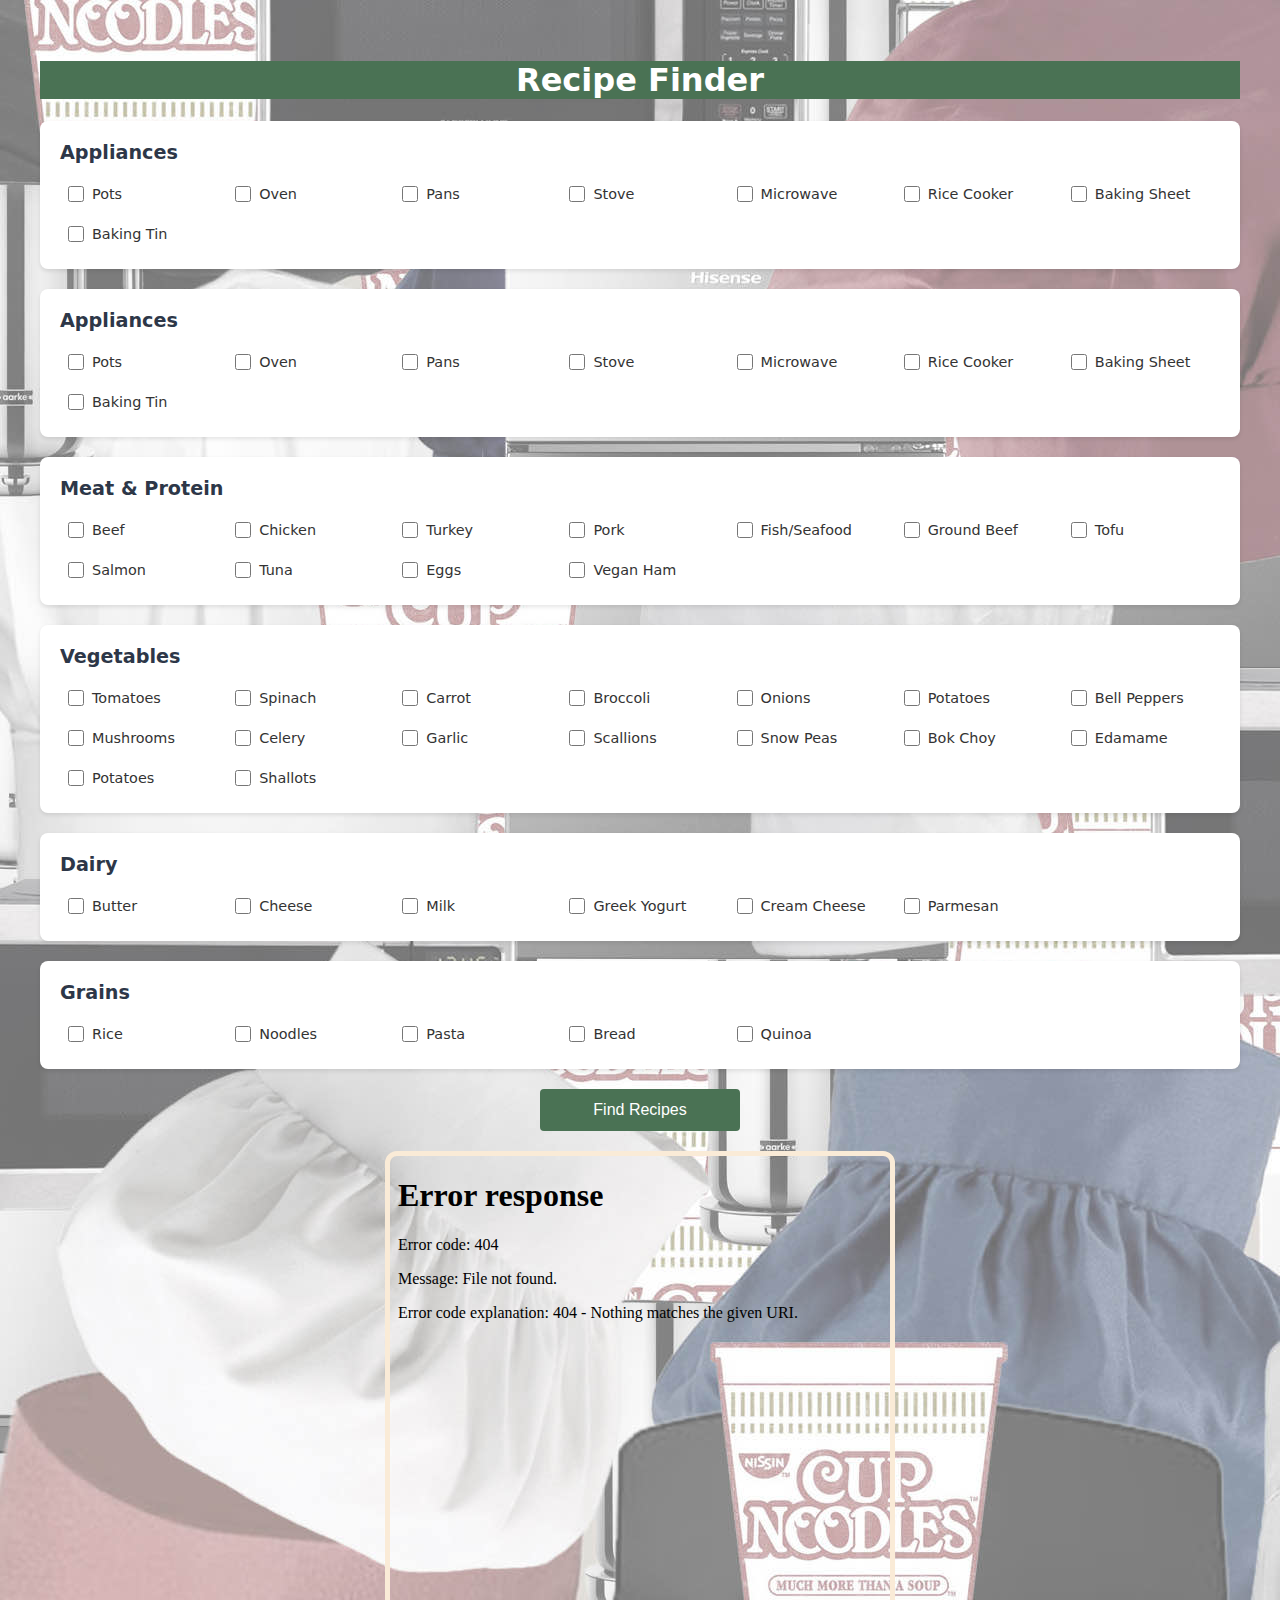
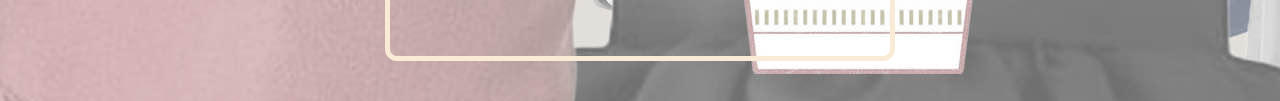
==== index.html @ d2e16034 "Update index.html" ====
<!--MAIN ROOT WEBPAGE to display on web.  -->

<!DOCTYPE html>
<html lang="en">
<head>
    <meta charset="UTF-8">
    <meta name="viewport" content="width=device-width, initial-scale=1.0">
    <title>Recipe Finder</title>
    <link rel="stylesheet" href="RecipeGenerator/css/look.css">
</head>
<body>
    <div class="container">

        <div id="site-name">
            <h1>Recipe Finder</h1>
        </div>

        <!-- Appliances Section -->
        <section class="section">
            <h2>Appliances</h2>
            <div class="checkbox-group">
                <label class="checkbox-label"><input type="checkbox" data-item="Pots"> Pots</label>
                <label class="checkbox-label"><input type="checkbox" data-item="Oven"> Oven</label>
                <label class="checkbox-label"><input type="checkbox" data-item="Pans"> Pans</label>
                <label class="checkbox-label"><input type="checkbox" data-item="Stove"> Stove</label>
                <label class="checkbox-label"><input type="checkbox" data-item="Microwave"> Microwave</label>
                <label class="checkbox-label"><input type="checkbox" data-item="Rice Cooker"> Rice Cooker</label>
                <label class="checkbox-label"><input type="checkbox" data-item="Baking Sheet"> Baking Sheet</label>
                <label class="checkbox-label"><input type="checkbox" data-item="Baking Tin"> Baking Tin</label>
            </div>
        </section>

        <!-- Meat & Protein Section -->
        <section class="section">
            <h2>Appliances</h2>
            <div class="checkbox-group">
                <label class="checkbox-label"><input type="checkbox" data-item="Pots"> Pots</label>
                <label class="checkbox-label"><input type="checkbox" data-item="Oven"> Oven</label>
                <label class="checkbox-label"><input type="checkbox" data-item="Pans"> Pans</label>
                <label class="checkbox-label"><input type="checkbox" data-item="Stove"> Stove</label>
                <label class="checkbox-label"><input type="checkbox" data-item="Microwave"> Microwave</label>
                <label class="checkbox-label"><input type="checkbox" data-item="Rice Cooker"> Rice Cooker</label>
                <label class="checkbox-label"><input type="checkbox" data-item="Baking Sheet"> Baking Sheet</label>
                <label class="checkbox-label"><input type="checkbox" data-item="Baking Tin"> Baking Tin</label>
            </div>
        </section>

        <!-- Meat & Protein Section -->
        <section class="section">
            <h2>Meat & Protein</h2>
            <div class="checkbox-group">
                <label class="checkbox-label"><input type="checkbox" data-item="Beef"> Beef</label>
                <label class="checkbox-label"><input type="checkbox" data-item="Chicken"> Chicken</label>
                <label class="checkbox-label"><input type="checkbox" data-item="Turkey"> Turkey</label>
                <label class="checkbox-label"><input type="checkbox" data-item="Pork"> Pork</label>
                <label class="checkbox-label"><input type="checkbox" data-item="Fish/Seafood"> Fish/Seafood</label>
                <label class="checkbox-label"><input type="checkbox" data-item="Ground Beef"> Ground Beef</label>
                <label class="checkbox-label"><input type="checkbox" data-item="Tofu"> Tofu</label>
                <label class="checkbox-label"><input type="checkbox" data-item="Salmon"> Salmon</label>
                <label class="checkbox-label"><input type="checkbox" data-item="Tuna"> Tuna</label>
                <label class="checkbox-label"><input type="checkbox" data-item="Eggs"> Eggs</label>
                <label class="checkbox-label"><input type="checkbox" data-item="Vegan Ham"> Vegan Ham</label>
                

            </div>
        </section>

        <!-- Vegetables Section -->
        <section class="section">
            <h2>Vegetables</h2>
            <div class="checkbox-group">
                <label class="checkbox-label"><input type="checkbox" data-item="Tomatoes"> Tomatoes</label>
                <label class="checkbox-label"><input type="checkbox" data-item="Spinach"> Spinach</label>
                <label class="checkbox-label"><input type="checkbox" data-item="Carrot"> Carrot</label>
                <label class="checkbox-label"><input type="checkbox" data-item="Broccoli"> Broccoli</label>
                <label class="checkbox-label"><input type="checkbox" data-item="Onions"> Onions</label>
                <label class="checkbox-label"><input type="checkbox" data-item="Potatoes"> Potatoes</label>
                <label class="checkbox-label"><input type="checkbox" data-item="Bell Peppers"> Bell Peppers</label>
                <label class="checkbox-label"><input type="checkbox" data-item="Mushrooms"> Mushrooms</label>
                <label class="checkbox-label"><input type="checkbox" data-item="Celery"> Celery</label>
                <label class="checkbox-label"><input type="checkbox" data-item="Garlic"> Garlic</label>
                <label class="checkbox-label"><input type="checkbox" data-item="Scallions"> Scallions</label>
                <label class="checkbox-label"><input type="checkbox" data-item="Snow Peas"> Snow Peas</label>
                <label class="checkbox-label"><input type="checkbox" data-item="Bok Choy"> Bok Choy</label>
                <label class="checkbox-label"><input type="checkbox" data-item="Edamame"> Edamame</label>
                <label class="checkbox-label"><input type="checkbox" data-item="Potatoes"> Potatoes</label>
                <label class="checkbox-label"><input type="checkbox" data-item="Shallots"> Shallots</label>
            </div>
        </section>

        <!-- Dairy Section -->
        <section class="section">
            <h2>Dairy</h2>
            <div class="checkbox-group">
                <label class="checkbox-label"><input type="checkbox" data-item="Butter"> Butter</label>
                <label class="checkbox-label"><input type="checkbox" data-item="Cheese"> Cheese</label>
                <label class="checkbox-label"><input type="checkbox" data-item="Milk"> Milk</label>
                <label class="checkbox-label"><input type="checkbox" data-item="Greek Yogurt"> Greek Yogurt</label>
                <label class="checkbox-label"><input type="checkbox" data-item="Cream Cheese"> Cream Cheese</label>
                <label class="checkbox-label"><input type="checkbox" data-item="Parmesan"> Parmesan</label>
            </div>
        </section>

        <!-- Grains Section -->
        <section class="section">
            <h2>Grains</h2>
            <div class="checkbox-group">
                <label class="checkbox-label"><input type="checkbox" data-item="Rice"> Rice</label>
                <label class="checkbox-label"><input type="checkbox" data-item="Noodles"> Noodles</label>
                <label class="checkbox-label"><input type="checkbox" data-item="Pasta"> Pasta</label>
                <label class="checkbox-label"><input type="checkbox" data-item="Bread"> Bread</label>
                <label class="checkbox-label"><input type="checkbox" data-item="Quinoa"> Quinoa</label>
                
            </div>
        </section>

        <!-- Selected Tags Container -->
        <div id="selected-tags" class="selected-tags-container">
            <h3>Selected Items:</h3>
            <div id="tags-display" class="tags-display"></div>
        </div>

        <button id="findRecipes" class="find-recipes-btn">Find Recipes</button>

        <div id="recipe-results" class="recipe-results">
            <h2>Available Recipes</h2>
            <div id="recipe-container" class="recipe-container"></div>
        </div>

        <iframe id="the-map"
            style="
            border: 5px solid antiquewhite;
            border-radius: 12px;
            width: 500px;
            height: 500px;"
            loading="lazy"
            allowfullscreen
            referrerpolicy="no-referrer-when-downgrade"
            src="../RecipeGenerator/CampusMap/index.html">
        </iframe>


    </div>
    <script src="RecipeGenerator/js/action.js"></script>
</body>
</html>
---- RecipeGenerator/css/look.css ----
/* New add-on */

#site-name {
    justify-items: center;
    background-color:#4a7254;
    color: white;
}

iframe {
    display: block;
    margin: auto;
}

body {
    margin: 0;
    padding: 20px;
    background: #659972;
    font-family: system-ui, -apple-system, sans-serif;
    color: #333;
    background-image: url("../img/dormbackground.jpg");
    /* background-size: 2000px; */
}

.container {
    max-width: 1200px;
    margin: 0 auto;
    padding: 20px;
}

/* Selected Tags Styling */
.selected-tags-container {
    background: white;
    border-radius: 8px;
    padding: 15px;
    margin-bottom: 20px;
    box-shadow: 0 2px 4px rgba(0,0,0,0.1);
    display: none; /* Initially hidden */
}

.selected-tags-container.active {
    display: block;
}

.tags-display {
    display: flex;
    flex-wrap: wrap;
    gap: 8px;
    margin-top: 10px;
}

.tag {
    display: inline-flex;
    align-items: center;
    background: #e0f2e9;
    color: #2d5a3c;
    padding: 4px 12px;
    border-radius: 16px;
    font-size: 0.9rem;
    transition: background-color 0.2s;
}

.tag:hover {
    background: #d0e8db;
}

.tag-remove {
    margin-left: 8px;
    cursor: pointer;
    color: #4a7254;
    font-weight: bold;
    padding: 0 4px;
}

.tag-remove:hover {
    color: #2d5a3c;
}

/* Section Styling */
.section {
    background: white;
    border-radius: 8px;
    padding: 20px;
    margin-bottom: 20px;
    box-shadow: 0 2px 4px rgba(0,0,0,0.1);
}

.section h2 {
    margin: 0 0 15px 0;
    color: #2d3748;
    font-size: 1.2rem;
}

/* Checkbox Group Styling */
.checkbox-group {
    display: grid;
    grid-template-columns: repeat(auto-fill, minmax(150px, 1fr));
    gap: 10px;
}

.checkbox-label {
    display: flex;
    align-items: center;
    font-size: 0.9rem;
    padding: 4px;
    cursor: pointer;
    transition: background-color 0.2s;
}

.checkbox-label:hover {
    background: #f7f7f7;
    border-radius: 4px;
}

.checkbox-label input[type="checkbox"] {
    margin-right: 8px;
    width: 16px;
    height: 16px;
    cursor: pointer;
}

/* Find Recipes Button */
.find-recipes-btn, .oncamp-btn {
    display: block;
    width: 200px;
    margin: 20px auto;
    padding: 12px 24px;
    background-color: #4a7254;
    color: white;
    border: none;
    border-radius: 4px;
    font-size: 1rem;
    cursor: pointer;
    transition: background-color 0.2s;
}

.find-recipes-btn:hover, .oncamp-btn:hover {
    background-color: #3d5e45;
}

/* Recipe Results Section */
.recipe-results {
    margin-top: 30px;
    display: none; /* Initially hidden */
}

.recipe-results h2 {
    color: #2d3748;
    margin-bottom: 20px;
}

/* Recipe Cards */
.recipe-card {
    background: white;
    padding: 20px;
    margin: 15px 0;
    border-radius: 8px;
    box-shadow: 0 2px 4px rgba(0,0,0,0.1);
    transition: transform 0.2s ease, box-shadow 0.2s ease;
}

.recipe-card:hover {
    transform: translateY(-2px);
    box-shadow: 0 4px 6px rgba(0,0,0,0.1);
}

.recipe-card h3 {
    margin: 0 0 15px 0;
    color: #2d3748;
    font-size: 1.25rem;
}

.recipe-details {
    display: grid;
    grid-template-columns: repeat(auto-fit, minmax(200px, 1fr));
    gap: 15px;
    margin-bottom: 15px;
}

.recipe-details p {
    margin: 5px 0;
    line-height: 1.4;
}

/* Matching Tags Section */
.matching-tags {
    margin-top: 12px;
    padding-top: 12px;
    border-top: 1px solid #edf2f7;
}

.matching-tags p {
    font-size: 0.9rem;
    color: #4a5568;
    margin-bottom: 8px;
}

.matching-tag {
    display: inline-block;
    background: #f0f9f4;
    color: #2d5a3c;
    padding: 2px 8px;
    border-radius: 12px;
    font-size: 0.8rem;
    margin: 2px;
}

/* View Recipe Button */
.view-recipe-btn {
    background: #659972;
    color: white;
    border: none;
    padding: 8px 16px;
    border-radius: 4px;
    cursor: pointer;
    font-size: 0.9rem;
    transition: background-color 0.2s;
    margin-top: 12px;
}

.view-recipe-btn:hover {
    background: #4a7254;
}

/* Recipe Modal */
.recipe-modal {
    position: fixed;
    top: 0;
    left: 0;
    width: 100%;
    height: 100%;
    background: rgba(0,0,0,0.5);
    display: flex;
    justify-content: center;
    align-items: center;
    z-index: 1000;
    animation: fadeIn 0.3s ease;
}

.recipe-modal-content {
    background: white;
    padding: 30px;
    border-radius: 8px;
    max-width: 600px;
    max-height: 90vh;
    overflow-y: auto;
    position: relative;
    margin: 20px;
}

.close-modal-btn {
    position: absolute;
    top: 10px;
    right: 10px;
    background: #659972;
    color: white;
    border: none;
    padding: 5px 10px;
    border-radius: 4px;
    cursor: pointer;
    transition: background-color 0.2s;
}

.close-modal-btn:hover {
    background: #4a7254;
}

/* Animations */
@keyframes fadeIn {
    from { opacity: 0; }
    to { opacity: 1; }
}

/* Responsive Design */
@media (max-width: 768px) {
    .container {
        padding: 10px;
    }

    .section {
        padding: 15px;
    }

    .checkbox-group {
        grid-template-columns: repeat(auto-fill, minmax(120px, 1fr));
    }

    .recipe-details {
        grid-template-columns: 1fr;
    }

    .find-recipes-btn {
        width: 100%;
    }
}

/* Accessibility Improvements */
input[type="checkbox"]:focus,
button:focus {
    outline: 2px solid #4a7254;
    outline-offset: 2px;
}

.tag:focus-within,
.view-recipe-btn:focus {
    outline: 2px solid #4a7254;
    outline-offset: 2px;
}
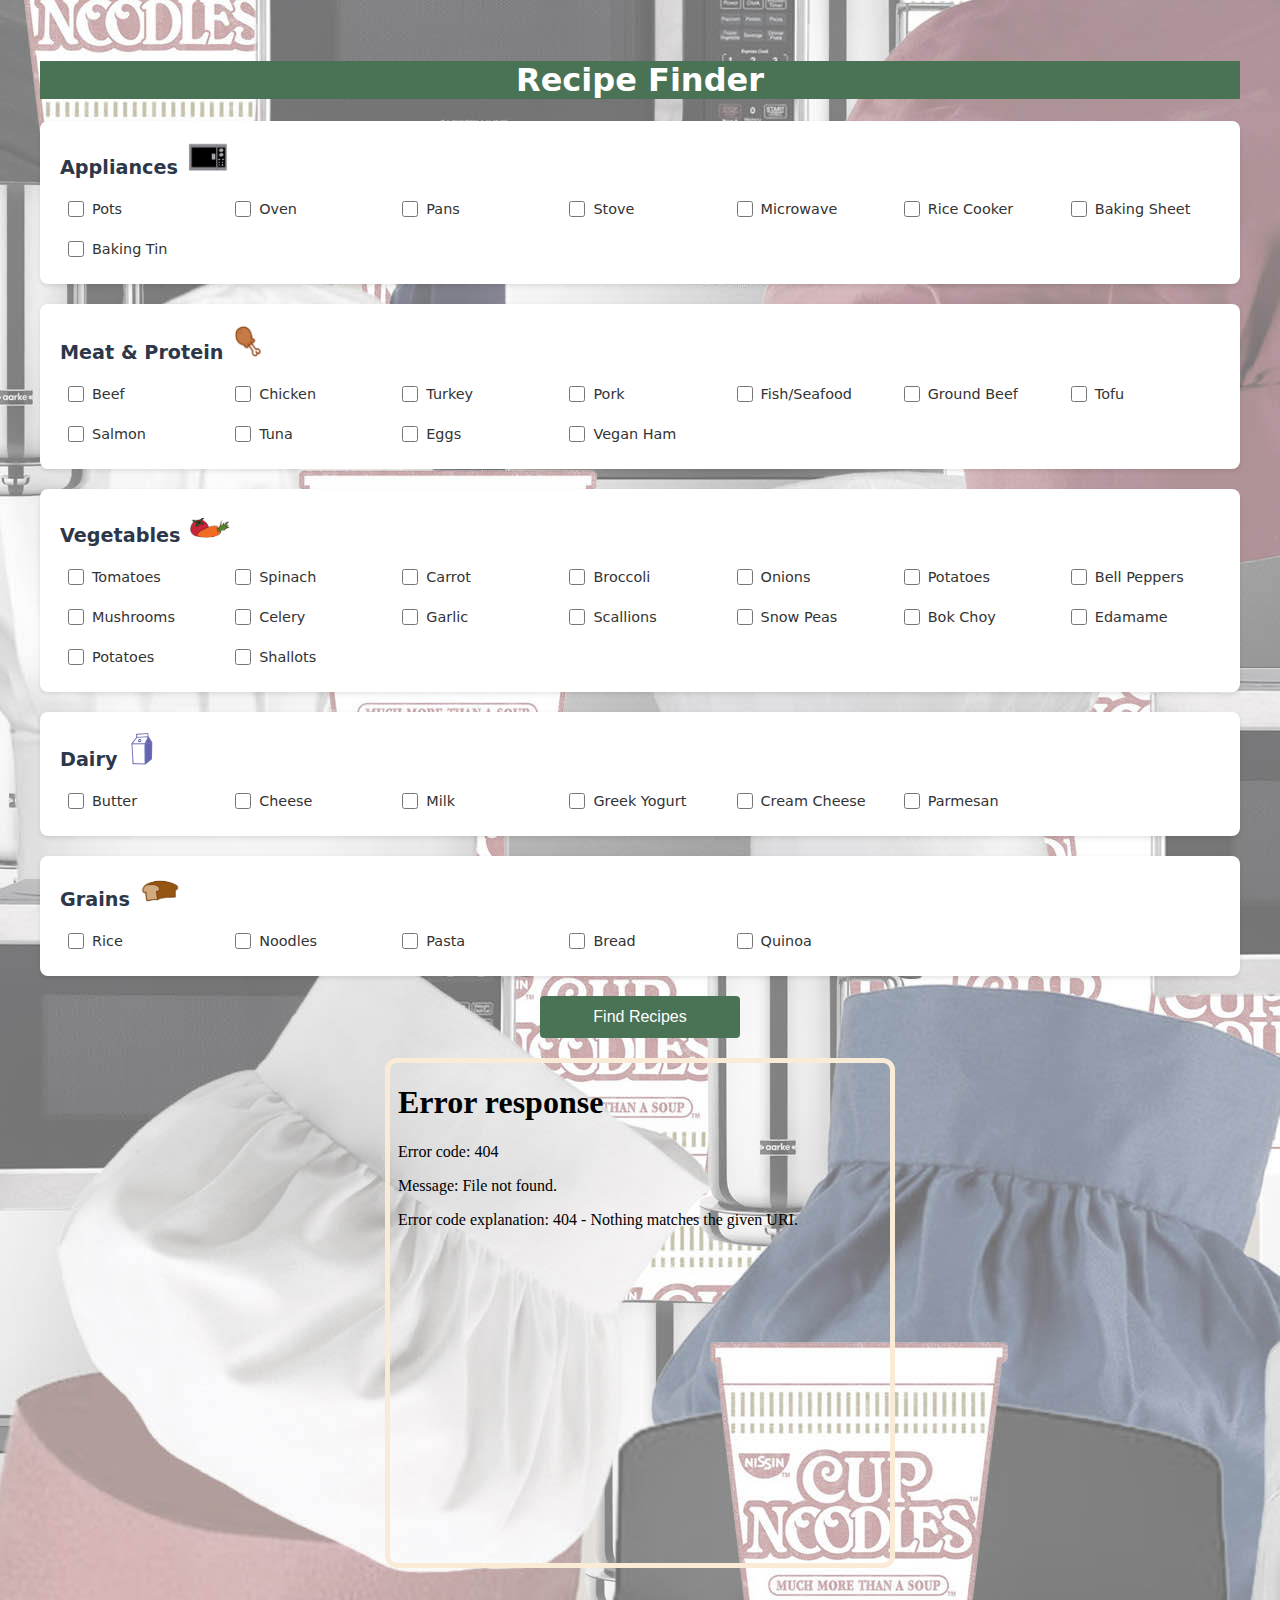
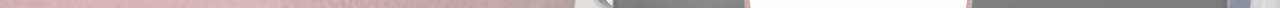
==== commit 3cdf2f92: "icons added" ====
--- a/index.html
+++ b/index.html
@@ -17,7 +17,7 @@
 
         <!-- Appliances Section -->
         <section class="section">
-            <h2>Appliances</h2>
+            <h2>Appliances<img id="app" src="./RecipeGenerator/img/appliances.png"/></h2>
             <div class="checkbox-group">
                 <label class="checkbox-label"><input type="checkbox" data-item="Pots"> Pots</label>
                 <label class="checkbox-label"><input type="checkbox" data-item="Oven"> Oven</label>
@@ -31,7 +31,7 @@
         </section>
 
         <!-- Meat & Protein Section -->
-        <section class="section">
+        <!-- <section class="section">
             <h2>Appliances</h2>
             <div class="checkbox-group">
                 <label class="checkbox-label"><input type="checkbox" data-item="Pots"> Pots</label>
@@ -43,11 +43,11 @@
                 <label class="checkbox-label"><input type="checkbox" data-item="Baking Sheet"> Baking Sheet</label>
                 <label class="checkbox-label"><input type="checkbox" data-item="Baking Tin"> Baking Tin</label>
             </div>
-        </section>
+        </section> -->
 
         <!-- Meat & Protein Section -->
         <section class="section">
-            <h2>Meat & Protein</h2>
+            <h2>Meat & Protein<img id="meat" src="./RecipeGenerator/img/protein.png"/></h2>
             <div class="checkbox-group">
                 <label class="checkbox-label"><input type="checkbox" data-item="Beef"> Beef</label>
                 <label class="checkbox-label"><input type="checkbox" data-item="Chicken"> Chicken</label>
@@ -67,7 +67,7 @@
 
         <!-- Vegetables Section -->
         <section class="section">
-            <h2>Vegetables</h2>
+            <h2>Vegetables<img id="veg" src="./RecipeGenerator/img/veg.png"/></h2>
             <div class="checkbox-group">
                 <label class="checkbox-label"><input type="checkbox" data-item="Tomatoes"> Tomatoes</label>
                 <label class="checkbox-label"><input type="checkbox" data-item="Spinach"> Spinach</label>
@@ -90,7 +90,7 @@
 
         <!-- Dairy Section -->
         <section class="section">
-            <h2>Dairy</h2>
+            <h2>Dairy<img id="dairy" src="./RecipeGenerator/img/dairy.png"/></h2>
             <div class="checkbox-group">
                 <label class="checkbox-label"><input type="checkbox" data-item="Butter"> Butter</label>
                 <label class="checkbox-label"><input type="checkbox" data-item="Cheese"> Cheese</label>
@@ -103,7 +103,7 @@
 
         <!-- Grains Section -->
         <section class="section">
-            <h2>Grains</h2>
+            <h2>Grains<img id="grains" src="./RecipeGenerator/img/grains.png"/></h2>
             <div class="checkbox-group">
                 <label class="checkbox-label"><input type="checkbox" data-item="Rice"> Rice</label>
                 <label class="checkbox-label"><input type="checkbox" data-item="Noodles"> Noodles</label>
@@ -123,7 +123,7 @@
         <button id="findRecipes" class="find-recipes-btn">Find Recipes</button>
 
         <div id="recipe-results" class="recipe-results">
-            <h2>Available Recipes</h2>
+            <h2 style="background-color: white; max-width: fit-content; border-radius: 8px; padding: 5px; padding-left: 10px; padding-right: 10px;">Available Recipes</h2>
             <div id="recipe-container" class="recipe-container"></div>
         </div>
 
--- a/RecipeGenerator/css/look.css
+++ b/RecipeGenerator/css/look.css
@@ -1,10 +1,27 @@
-/* New add-on */
+/* Site name */
 
 #site-name {
     justify-items: center;
     background-color:#4a7254;
     color: white;
 }
+
+/* Icons/logos */
+
+#icons {
+    width: 30px;
+}
+
+#dairy, #meat {
+    width: 30px;
+    padding-left: 10px;
+}
+
+#veg, #app, #grains {
+    width: 40px;
+    padding-left: 10px;
+}
+
 
 iframe {
     display: block;
@@ -18,7 +35,7 @@
     font-family: system-ui, -apple-system, sans-serif;
     color: #333;
     background-image: url("../img/dormbackground.jpg");
-    /* background-size: 2000px; */
+    background: size 100%;;
 }
 
 .container {
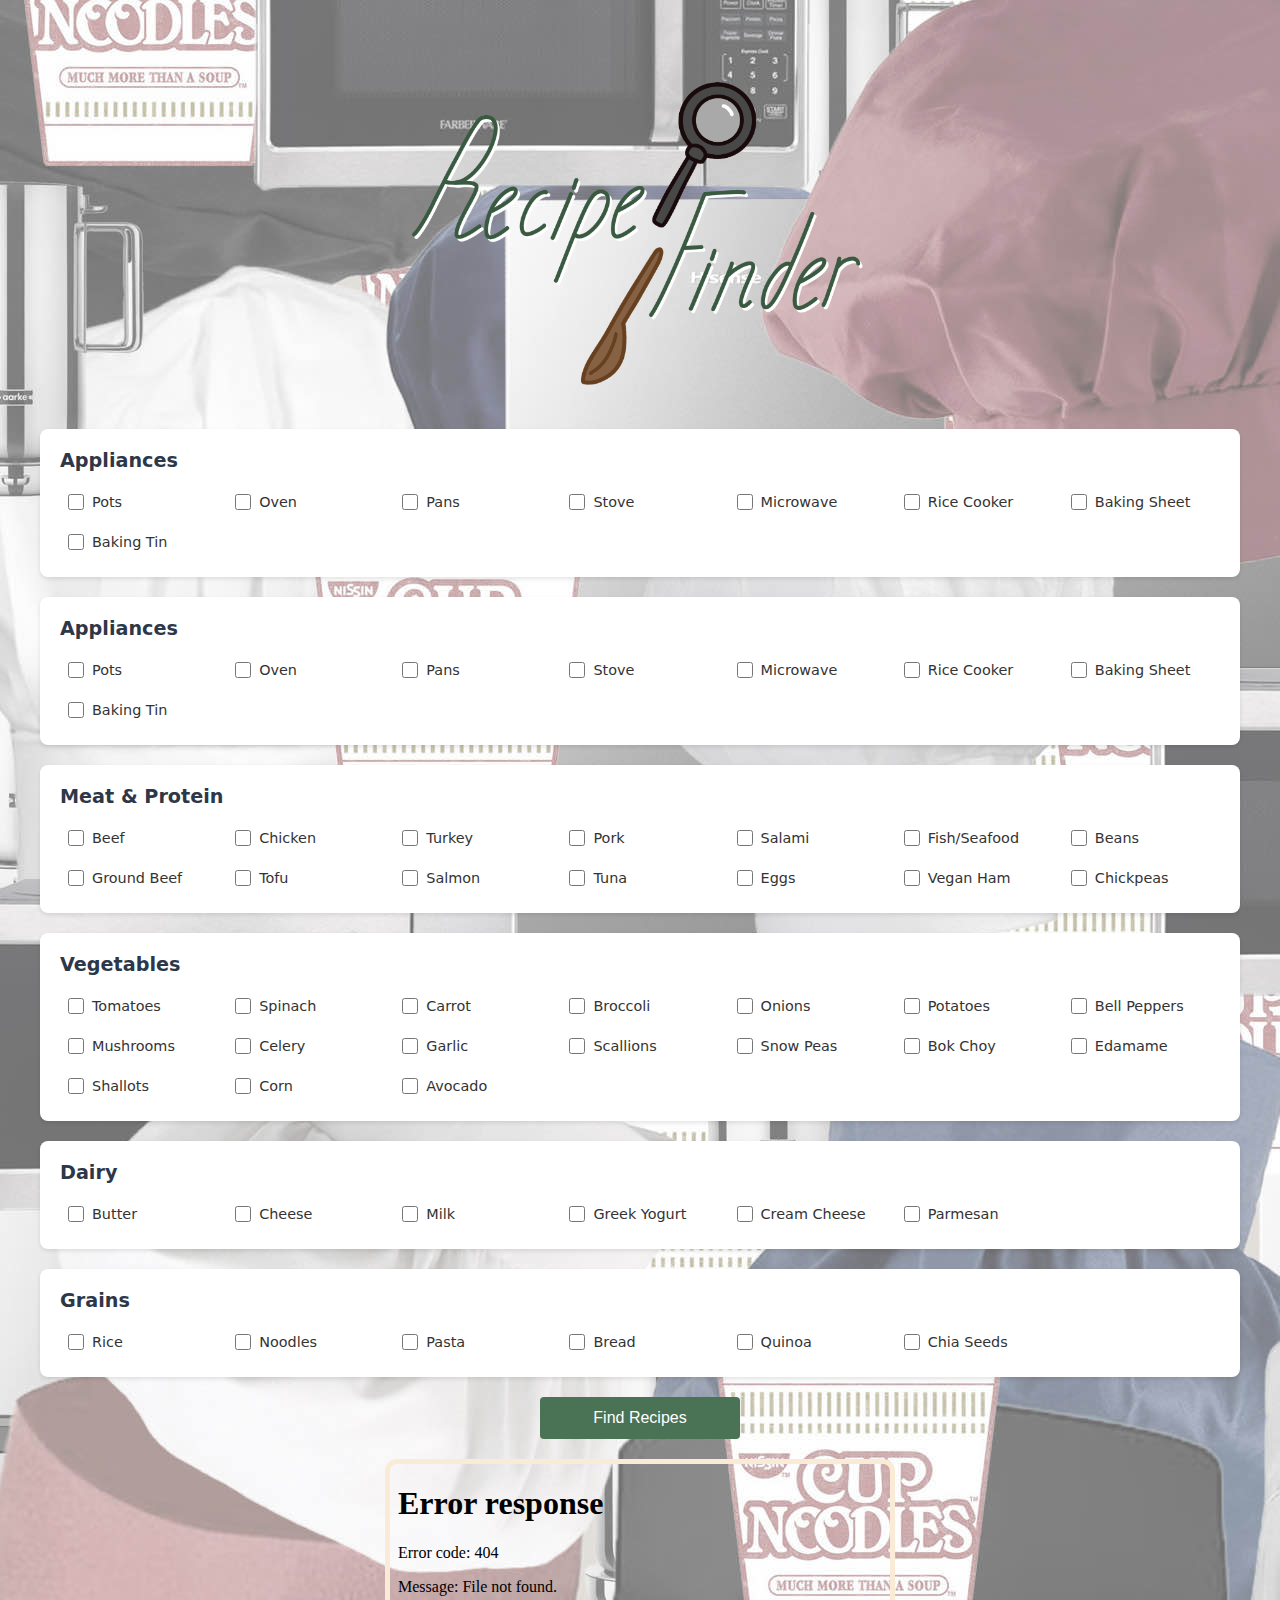
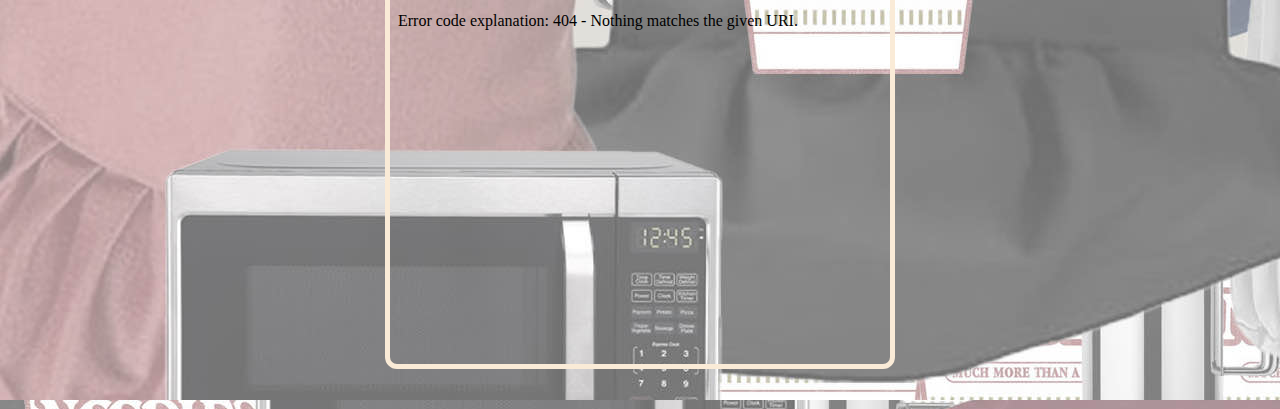
==== commit 0075b216: "added icons" ====
--- a/index.html
+++ b/index.html
@@ -12,12 +12,13 @@
     <div class="container">
 
         <div id="site-name">
-            <h1>Recipe Finder</h1>
+            <img id="logo" src="./RecipeGenerator/img/newlogo.png"/>
+            <!-- <h1>Recipe Finder</h1> -->
         </div>
 
         <!-- Appliances Section -->
         <section class="section">
-            <h2>Appliances<img id="app" src="./RecipeGenerator/img/appliances.png"/></h2>
+            <h2>Appliances</h2>
             <div class="checkbox-group">
                 <label class="checkbox-label"><input type="checkbox" data-item="Pots"> Pots</label>
                 <label class="checkbox-label"><input type="checkbox" data-item="Oven"> Oven</label>
@@ -31,7 +32,7 @@
         </section>
 
         <!-- Meat & Protein Section -->
-        <!-- <section class="section">
+        <section class="section">
             <h2>Appliances</h2>
             <div class="checkbox-group">
                 <label class="checkbox-label"><input type="checkbox" data-item="Pots"> Pots</label>
@@ -43,31 +44,32 @@
                 <label class="checkbox-label"><input type="checkbox" data-item="Baking Sheet"> Baking Sheet</label>
                 <label class="checkbox-label"><input type="checkbox" data-item="Baking Tin"> Baking Tin</label>
             </div>
-        </section> -->
+        </section>
 
         <!-- Meat & Protein Section -->
         <section class="section">
-            <h2>Meat & Protein<img id="meat" src="./RecipeGenerator/img/protein.png"/></h2>
+            <h2>Meat & Protein</h2>
             <div class="checkbox-group">
                 <label class="checkbox-label"><input type="checkbox" data-item="Beef"> Beef</label>
                 <label class="checkbox-label"><input type="checkbox" data-item="Chicken"> Chicken</label>
                 <label class="checkbox-label"><input type="checkbox" data-item="Turkey"> Turkey</label>
                 <label class="checkbox-label"><input type="checkbox" data-item="Pork"> Pork</label>
+                <label class="checkbox-label"><input type="checkbox" data-item="Salami"> Salami</label>
                 <label class="checkbox-label"><input type="checkbox" data-item="Fish/Seafood"> Fish/Seafood</label>
+                <label class="checkbox-label"><input type="checkbox" data-item="Beans"> Beans</label>
                 <label class="checkbox-label"><input type="checkbox" data-item="Ground Beef"> Ground Beef</label>
                 <label class="checkbox-label"><input type="checkbox" data-item="Tofu"> Tofu</label>
                 <label class="checkbox-label"><input type="checkbox" data-item="Salmon"> Salmon</label>
                 <label class="checkbox-label"><input type="checkbox" data-item="Tuna"> Tuna</label>
                 <label class="checkbox-label"><input type="checkbox" data-item="Eggs"> Eggs</label>
                 <label class="checkbox-label"><input type="checkbox" data-item="Vegan Ham"> Vegan Ham</label>
-                
-
+                <label class="checkbox-label"><input type="checkbox" data-item="Chickpeas"> Chickpeas</label>
             </div>
         </section>
 
         <!-- Vegetables Section -->
         <section class="section">
-            <h2>Vegetables<img id="veg" src="./RecipeGenerator/img/veg.png"/></h2>
+            <h2>Vegetables</h2>
             <div class="checkbox-group">
                 <label class="checkbox-label"><input type="checkbox" data-item="Tomatoes"> Tomatoes</label>
                 <label class="checkbox-label"><input type="checkbox" data-item="Spinach"> Spinach</label>
@@ -83,14 +85,16 @@
                 <label class="checkbox-label"><input type="checkbox" data-item="Snow Peas"> Snow Peas</label>
                 <label class="checkbox-label"><input type="checkbox" data-item="Bok Choy"> Bok Choy</label>
                 <label class="checkbox-label"><input type="checkbox" data-item="Edamame"> Edamame</label>
-                <label class="checkbox-label"><input type="checkbox" data-item="Potatoes"> Potatoes</label>
                 <label class="checkbox-label"><input type="checkbox" data-item="Shallots"> Shallots</label>
+                <label class="checkbox-label"><input type="checkbox" data-item="Corn"> Corn</label>
+                <label class="checkbox-label"><input type="checkbox" data-item="Avocado"> Avocado</label>
+
             </div>
         </section>
 
         <!-- Dairy Section -->
         <section class="section">
-            <h2>Dairy<img id="dairy" src="./RecipeGenerator/img/dairy.png"/></h2>
+            <h2>Dairy</h2>
             <div class="checkbox-group">
                 <label class="checkbox-label"><input type="checkbox" data-item="Butter"> Butter</label>
                 <label class="checkbox-label"><input type="checkbox" data-item="Cheese"> Cheese</label>
@@ -103,13 +107,15 @@
 
         <!-- Grains Section -->
         <section class="section">
-            <h2>Grains<img id="grains" src="./RecipeGenerator/img/grains.png"/></h2>
+            <h2>Grains</h2>
             <div class="checkbox-group">
                 <label class="checkbox-label"><input type="checkbox" data-item="Rice"> Rice</label>
                 <label class="checkbox-label"><input type="checkbox" data-item="Noodles"> Noodles</label>
                 <label class="checkbox-label"><input type="checkbox" data-item="Pasta"> Pasta</label>
                 <label class="checkbox-label"><input type="checkbox" data-item="Bread"> Bread</label>
                 <label class="checkbox-label"><input type="checkbox" data-item="Quinoa"> Quinoa</label>
+                <label class="checkbox-label"><input type="checkbox" data-item="Chia Seeds"> Chia Seeds</label>
+
                 
             </div>
         </section>
@@ -123,7 +129,7 @@
         <button id="findRecipes" class="find-recipes-btn">Find Recipes</button>
 
         <div id="recipe-results" class="recipe-results">
-            <h2 style="background-color: white; max-width: fit-content; border-radius: 8px; padding: 5px; padding-left: 10px; padding-right: 10px;">Available Recipes</h2>
+            <h2>Available Recipes</h2>
             <div id="recipe-container" class="recipe-container"></div>
         </div>
 
--- a/RecipeGenerator/css/look.css
+++ b/RecipeGenerator/css/look.css
@@ -1,27 +1,17 @@
-/* Site name */
+/* New add-on */
 
 #site-name {
     justify-items: center;
-    background-color:#4a7254;
-    color: white;
-}
-
-/* Icons/logos */
-
-#icons {
-    width: 30px;
-}
-
-#dairy, #meat {
-    width: 30px;
-    padding-left: 10px;
-}
-
-#veg, #app, #grains {
-    width: 40px;
-    padding-left: 10px;
-}
-
+    /* background-color:#4a7254;
+    color: white; */
+}
+
+#logo {
+    display: block;
+    left:auto;
+    right:auto;
+    width: 500px;
+}
 
 iframe {
     display: block;
@@ -31,11 +21,14 @@
 body {
     margin: 0;
     padding: 20px;
-    background: #659972;
     font-family: system-ui, -apple-system, sans-serif;
     color: #333;
     background-image: url("../img/dormbackground.jpg");
-    background: size 100%;;
+<<<<<<< Updated upstream
+    /* background-size: 2000px; */
+=======
+    background: size 100%;
+>>>>>>> Stashed changes
 }
 
 .container {
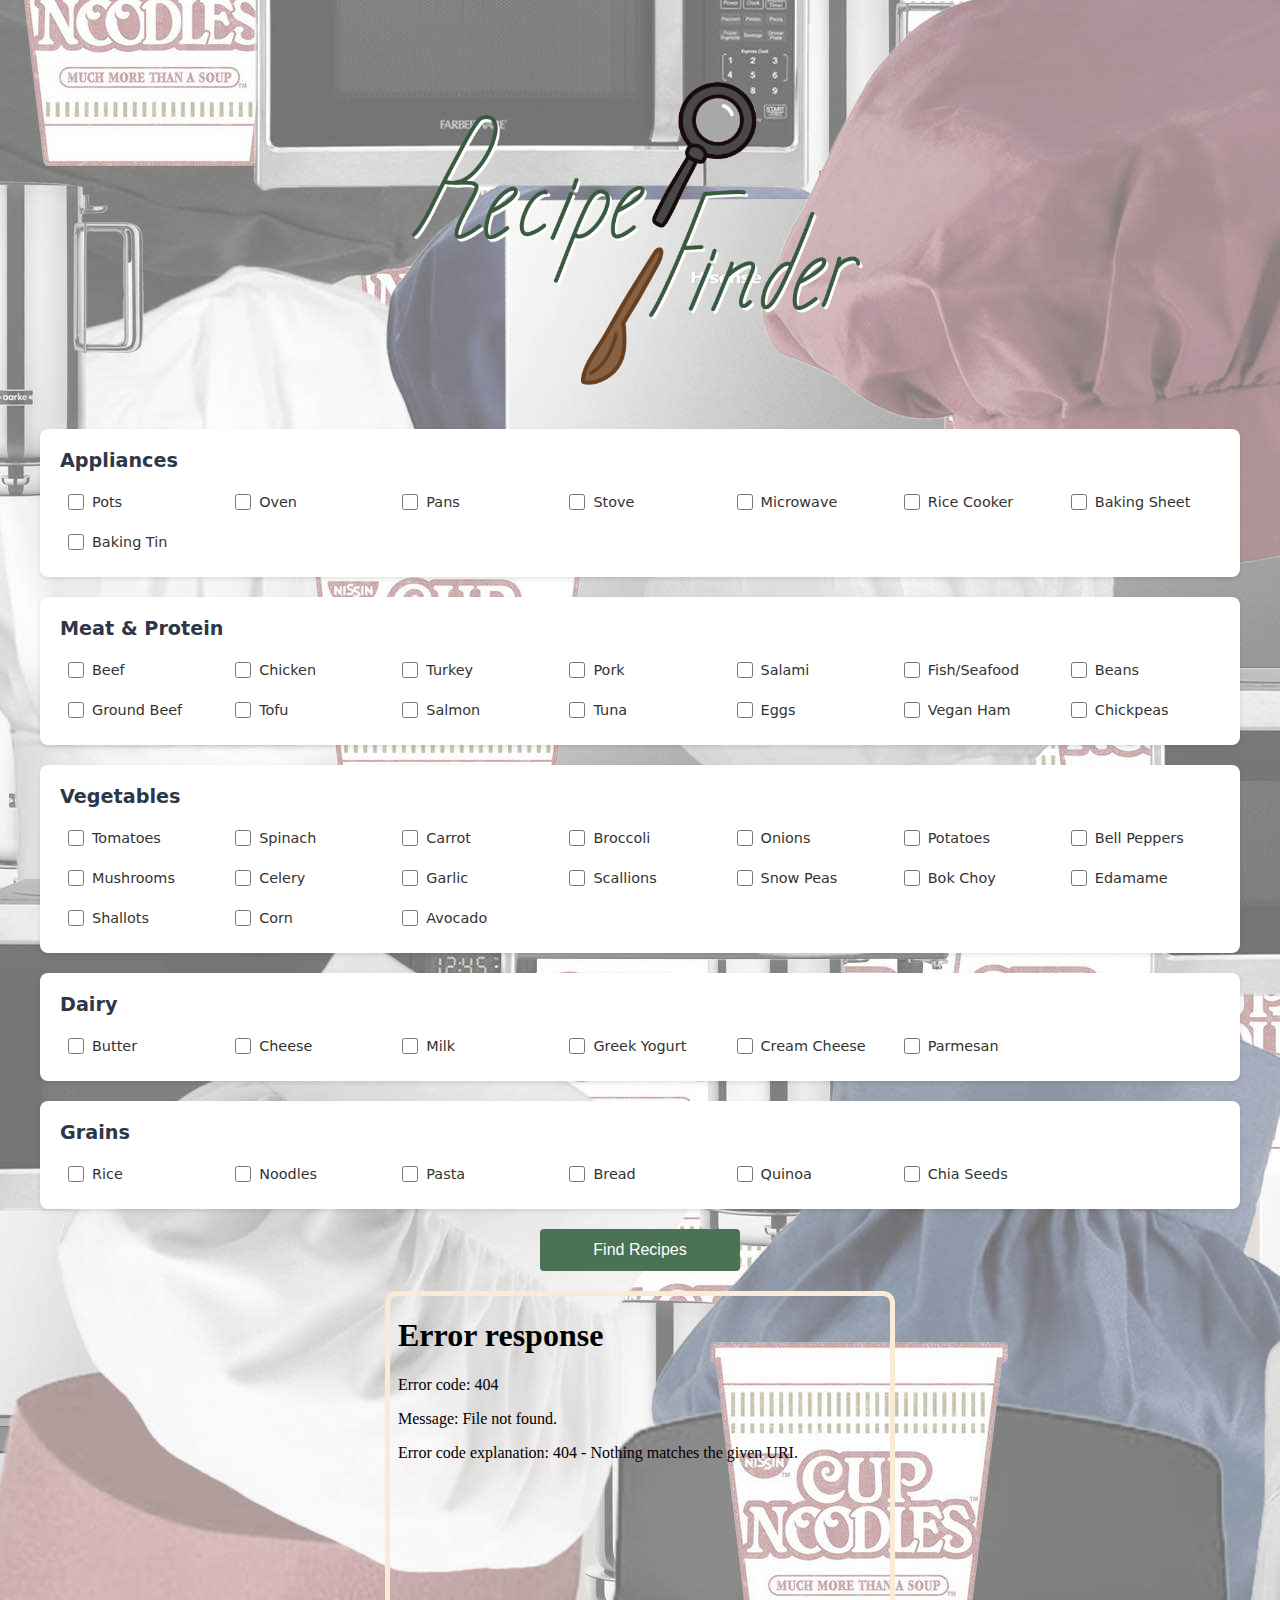
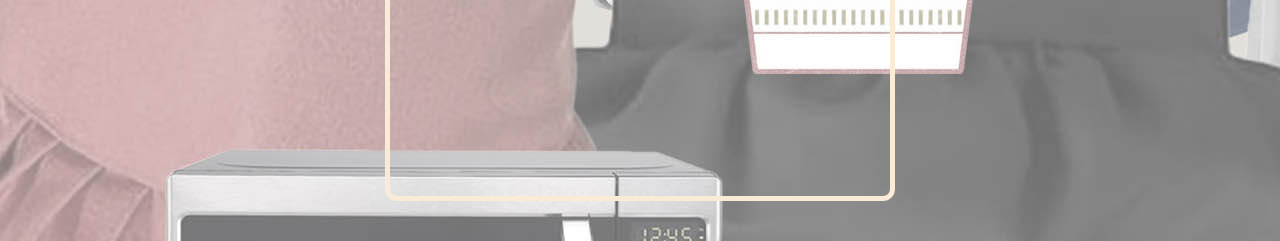
==== commit 842ef4e9: "added icons" ====
--- a/index.html
+++ b/index.html
@@ -17,21 +17,6 @@
         </div>
 
         <!-- Appliances Section -->
-        <section class="section">
-            <h2>Appliances</h2>
-            <div class="checkbox-group">
-                <label class="checkbox-label"><input type="checkbox" data-item="Pots"> Pots</label>
-                <label class="checkbox-label"><input type="checkbox" data-item="Oven"> Oven</label>
-                <label class="checkbox-label"><input type="checkbox" data-item="Pans"> Pans</label>
-                <label class="checkbox-label"><input type="checkbox" data-item="Stove"> Stove</label>
-                <label class="checkbox-label"><input type="checkbox" data-item="Microwave"> Microwave</label>
-                <label class="checkbox-label"><input type="checkbox" data-item="Rice Cooker"> Rice Cooker</label>
-                <label class="checkbox-label"><input type="checkbox" data-item="Baking Sheet"> Baking Sheet</label>
-                <label class="checkbox-label"><input type="checkbox" data-item="Baking Tin"> Baking Tin</label>
-            </div>
-        </section>
-
-        <!-- Meat & Protein Section -->
         <section class="section">
             <h2>Appliances</h2>
             <div class="checkbox-group">
--- a/RecipeGenerator/css/look.css
+++ b/RecipeGenerator/css/look.css
@@ -24,11 +24,7 @@
     font-family: system-ui, -apple-system, sans-serif;
     color: #333;
     background-image: url("../img/dormbackground.jpg");
-<<<<<<< Updated upstream
     /* background-size: 2000px; */
-=======
-    background: size 100%;
->>>>>>> Stashed changes
 }
 
 .container {
@@ -314,4 +310,9 @@
 .view-recipe-btn:focus {
     outline: 2px solid #4a7254;
     outline-offset: 2px;
+}
+
+/* Icon sizes */
+#icon {
+    max-width: 30px;
 }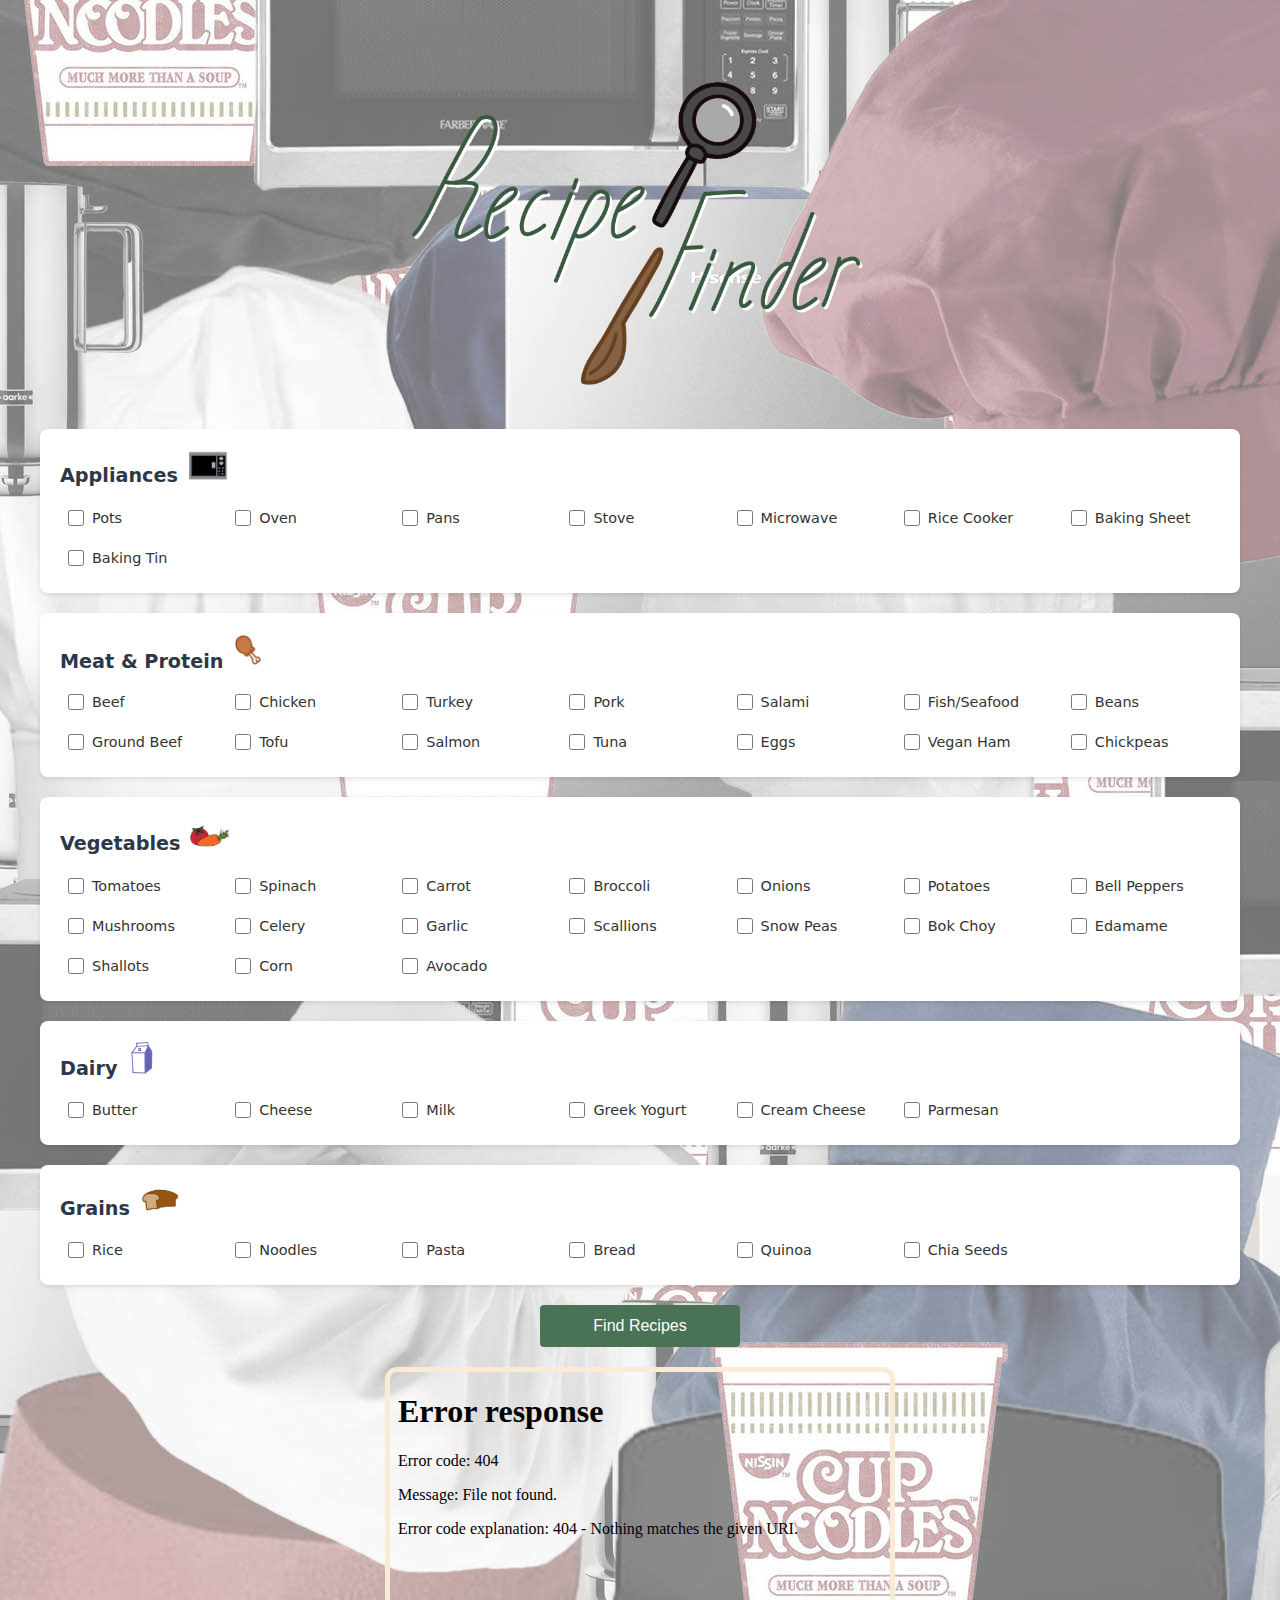
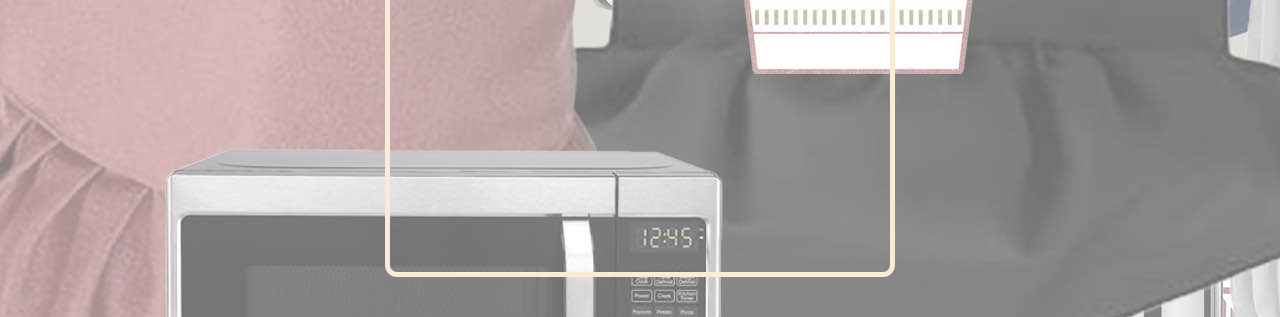
==== commit 66092fb9: "redo" ====
--- a/index.html
+++ b/index.html
@@ -18,7 +18,7 @@
 
         <!-- Appliances Section -->
         <section class="section">
-            <h2>Appliances</h2>
+            <h2>Appliances<img id="app" src="./RecipeGenerator/img/appliances.png"/></h2>
             <div class="checkbox-group">
                 <label class="checkbox-label"><input type="checkbox" data-item="Pots"> Pots</label>
                 <label class="checkbox-label"><input type="checkbox" data-item="Oven"> Oven</label>
@@ -33,7 +33,7 @@
 
         <!-- Meat & Protein Section -->
         <section class="section">
-            <h2>Meat & Protein</h2>
+            <h2>Meat & Protein<img id="meat" src="./RecipeGenerator/img/protein.png"/></h2>
             <div class="checkbox-group">
                 <label class="checkbox-label"><input type="checkbox" data-item="Beef"> Beef</label>
                 <label class="checkbox-label"><input type="checkbox" data-item="Chicken"> Chicken</label>
@@ -54,7 +54,7 @@
 
         <!-- Vegetables Section -->
         <section class="section">
-            <h2>Vegetables</h2>
+            <h2>Vegetables<img id="veg" src="./RecipeGenerator/img/veg.png"/></h2>
             <div class="checkbox-group">
                 <label class="checkbox-label"><input type="checkbox" data-item="Tomatoes"> Tomatoes</label>
                 <label class="checkbox-label"><input type="checkbox" data-item="Spinach"> Spinach</label>
@@ -79,7 +79,7 @@
 
         <!-- Dairy Section -->
         <section class="section">
-            <h2>Dairy</h2>
+            <h2>Dairy<img id="dairy" src="./RecipeGenerator/img/dairy.png"/></h2>
             <div class="checkbox-group">
                 <label class="checkbox-label"><input type="checkbox" data-item="Butter"> Butter</label>
                 <label class="checkbox-label"><input type="checkbox" data-item="Cheese"> Cheese</label>
@@ -92,7 +92,7 @@
 
         <!-- Grains Section -->
         <section class="section">
-            <h2>Grains</h2>
+            <h2>Grains<img id="grains" src="./RecipeGenerator/img/grains.png"/></h2>
             <div class="checkbox-group">
                 <label class="checkbox-label"><input type="checkbox" data-item="Rice"> Rice</label>
                 <label class="checkbox-label"><input type="checkbox" data-item="Noodles"> Noodles</label>
--- a/RecipeGenerator/css/look.css
+++ b/RecipeGenerator/css/look.css
@@ -1,17 +1,32 @@
-/* New add-on */
+/* Site name */
 
 #site-name {
     justify-items: center;
-    /* background-color:#4a7254;
-    color: white; */
-}
+}
+
+/* Icons/logos */
 
 #logo {
+    width: 500px;
     display: block;
     left:auto;
-    right:auto;
-    width: 500px;
-}
+    right: auto;
+}
+
+#icons {
+    width: 30px;
+}
+
+#dairy, #meat {
+    width: 30px;
+    padding-left: 10px;
+}
+
+#veg, #app, #grains {
+    width: 40px;
+    padding-left: 10px;
+}
+
 
 iframe {
     display: block;
@@ -21,10 +36,11 @@
 body {
     margin: 0;
     padding: 20px;
+    background: #659972;
     font-family: system-ui, -apple-system, sans-serif;
     color: #333;
     background-image: url("../img/dormbackground.jpg");
-    /* background-size: 2000px; */
+    background: size 100%;;
 }
 
 .container {
@@ -310,9 +326,4 @@
 .view-recipe-btn:focus {
     outline: 2px solid #4a7254;
     outline-offset: 2px;
-}
-
-/* Icon sizes */
-#icon {
-    max-width: 30px;
 }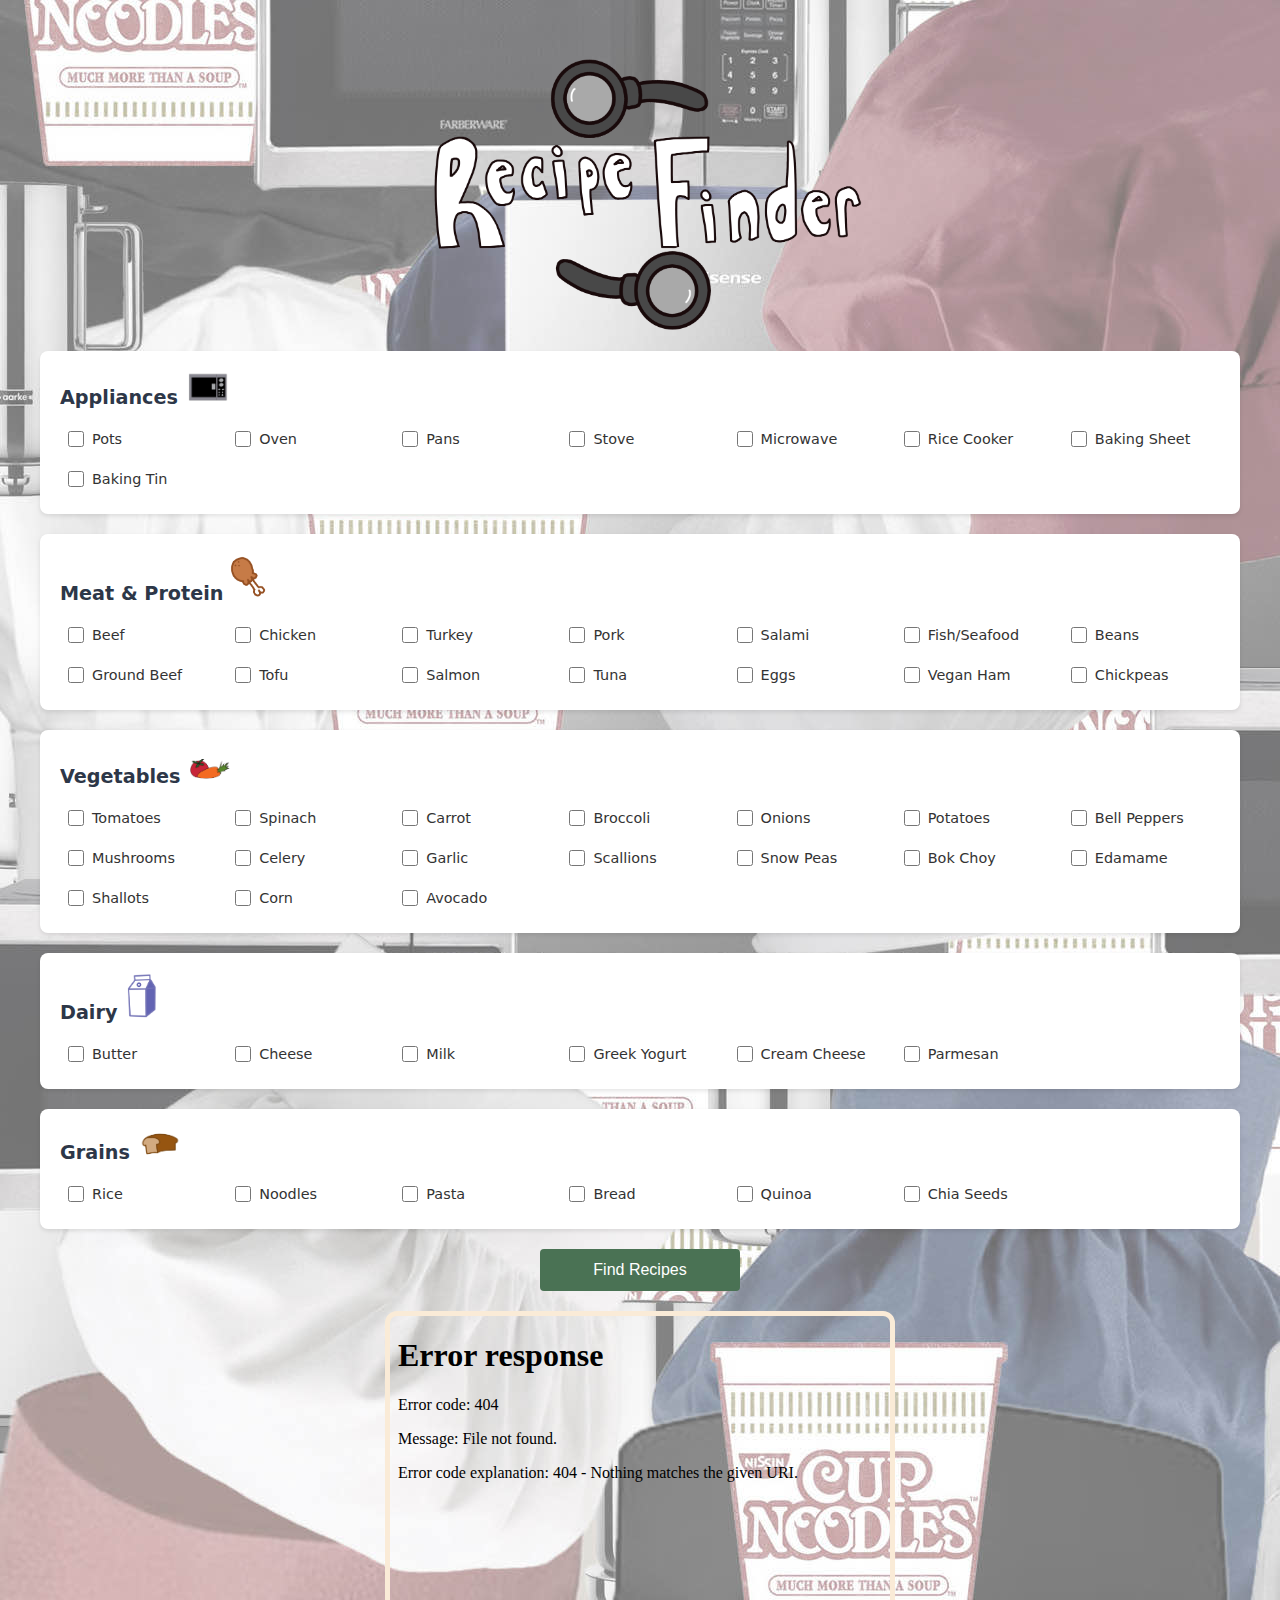
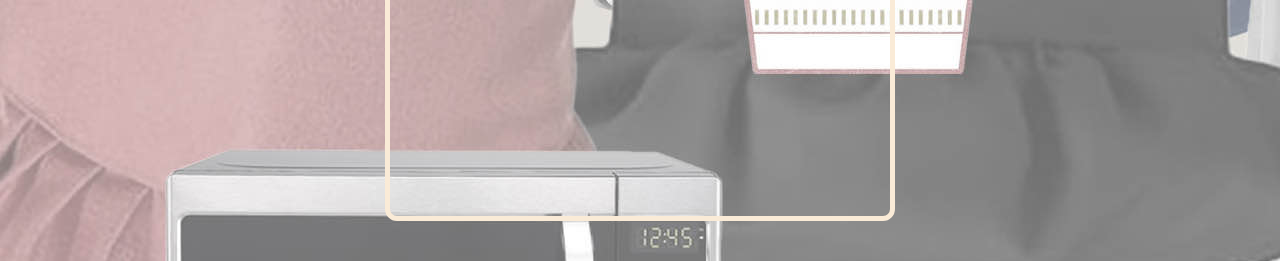
==== commit a1fef6f6: "n" ====
--- a/index.html
+++ b/index.html
@@ -12,7 +12,7 @@
     <div class="container">
 
         <div id="site-name">
-            <img id="logo" src="./RecipeGenerator/img/newlogo.png"/>
+            <img id="logo" src="./RecipeGenerator/img/logo.png"/>
             <!-- <h1>Recipe Finder</h1> -->
         </div>
 
--- a/RecipeGenerator/css/look.css
+++ b/RecipeGenerator/css/look.css
@@ -14,12 +14,12 @@
 }
 
 #icons {
-    width: 30px;
+    width: 40px;
 }
 
 #dairy, #meat {
-    width: 30px;
-    padding-left: 10px;
+    width: 40px;
+    padding-left: 5px;
 }
 
 #veg, #app, #grains {
@@ -36,7 +36,6 @@
 body {
     margin: 0;
     padding: 20px;
-    background: #659972;
     font-family: system-ui, -apple-system, sans-serif;
     color: #333;
     background-image: url("../img/dormbackground.jpg");
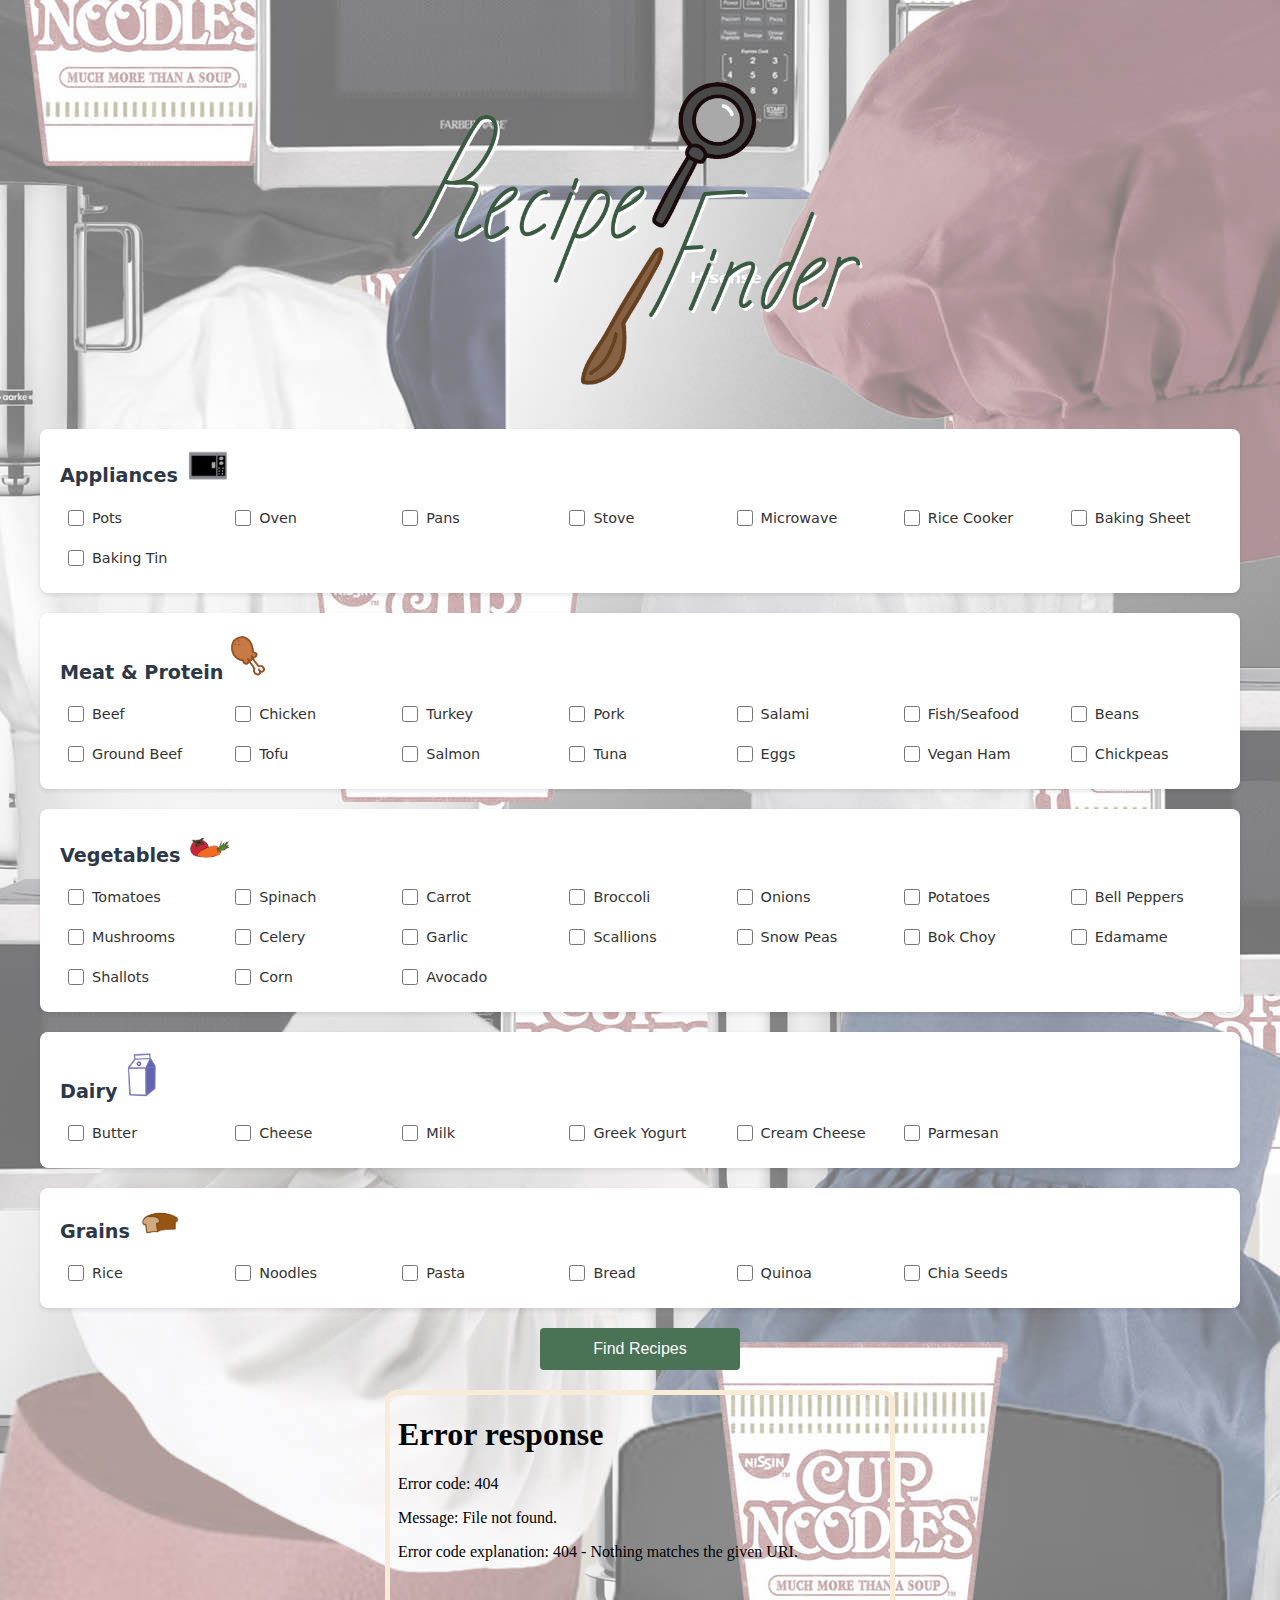
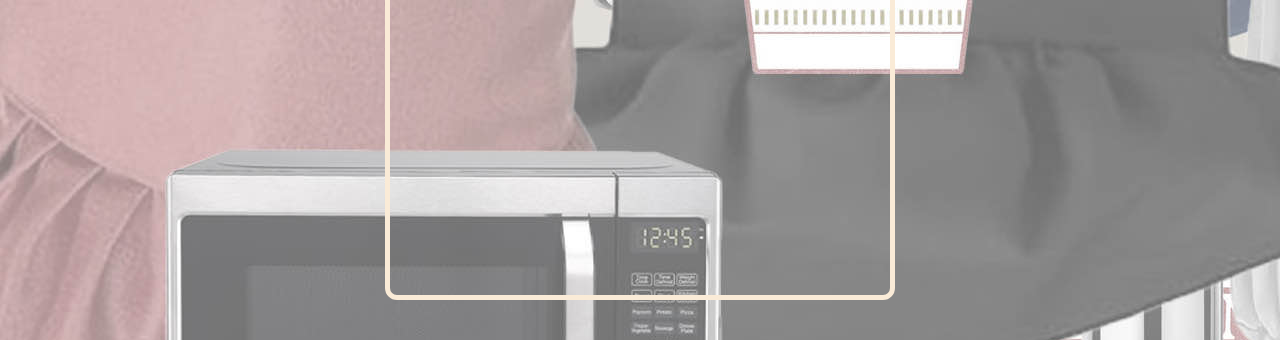
==== commit 2c9c62e2: "lo" ====
--- a/index.html
+++ b/index.html
@@ -12,8 +12,8 @@
     <div class="container">
 
         <div id="site-name">
-            <img id="logo" src="./RecipeGenerator/img/logo.png"/>
-            <!-- <h1>Recipe Finder</h1> -->
+            <img id="logo" src="./RecipeGenerator/img/newlogo.png"/>
+            <!-- <h1 id="top-part">Recipe Finder</h1> -->
         </div>
 
         <!-- Appliances Section -->
--- a/RecipeGenerator/css/look.css
+++ b/RecipeGenerator/css/look.css
@@ -2,6 +2,13 @@
 
 #site-name {
     justify-items: center;
+}
+
+#top-part {
+    background-color: #2d5a3c;
+    color: white;
+    border-radius: 8px;
+    padding: 10px;
 }
 
 /* Icons/logos */
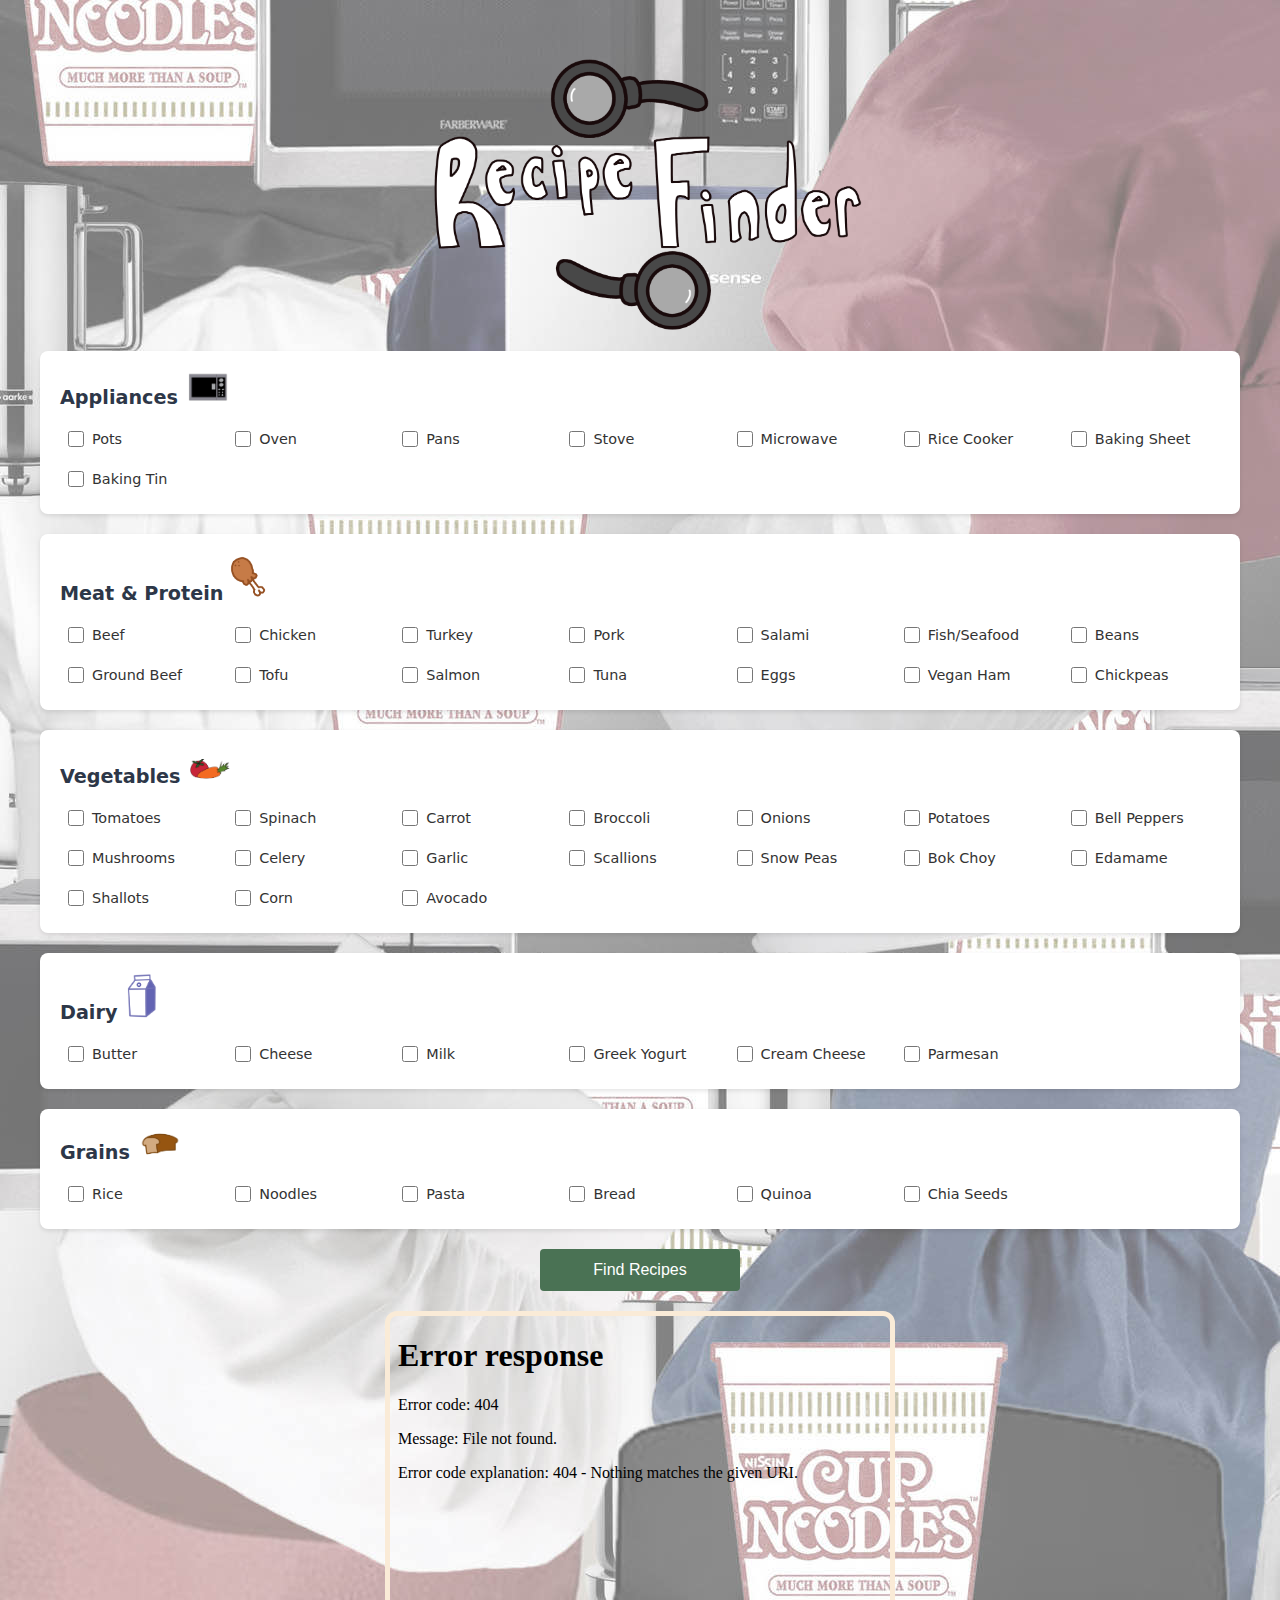
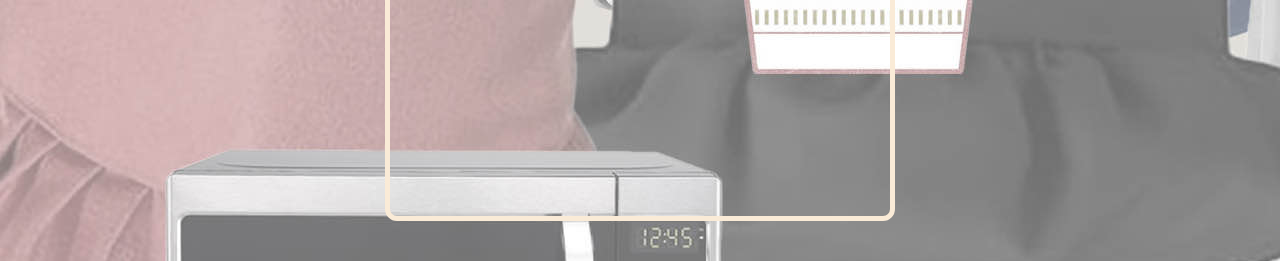
==== commit 88f3a41a: "lo" ====
--- a/index.html
+++ b/index.html
@@ -12,7 +12,7 @@
     <div class="container">
 
         <div id="site-name">
-            <img id="logo" src="./RecipeGenerator/img/newlogo.png"/>
+            <img id="logo" src="./RecipeGenerator/img/logo.png"/>
             <!-- <h1 id="top-part">Recipe Finder</h1> -->
         </div>
 
